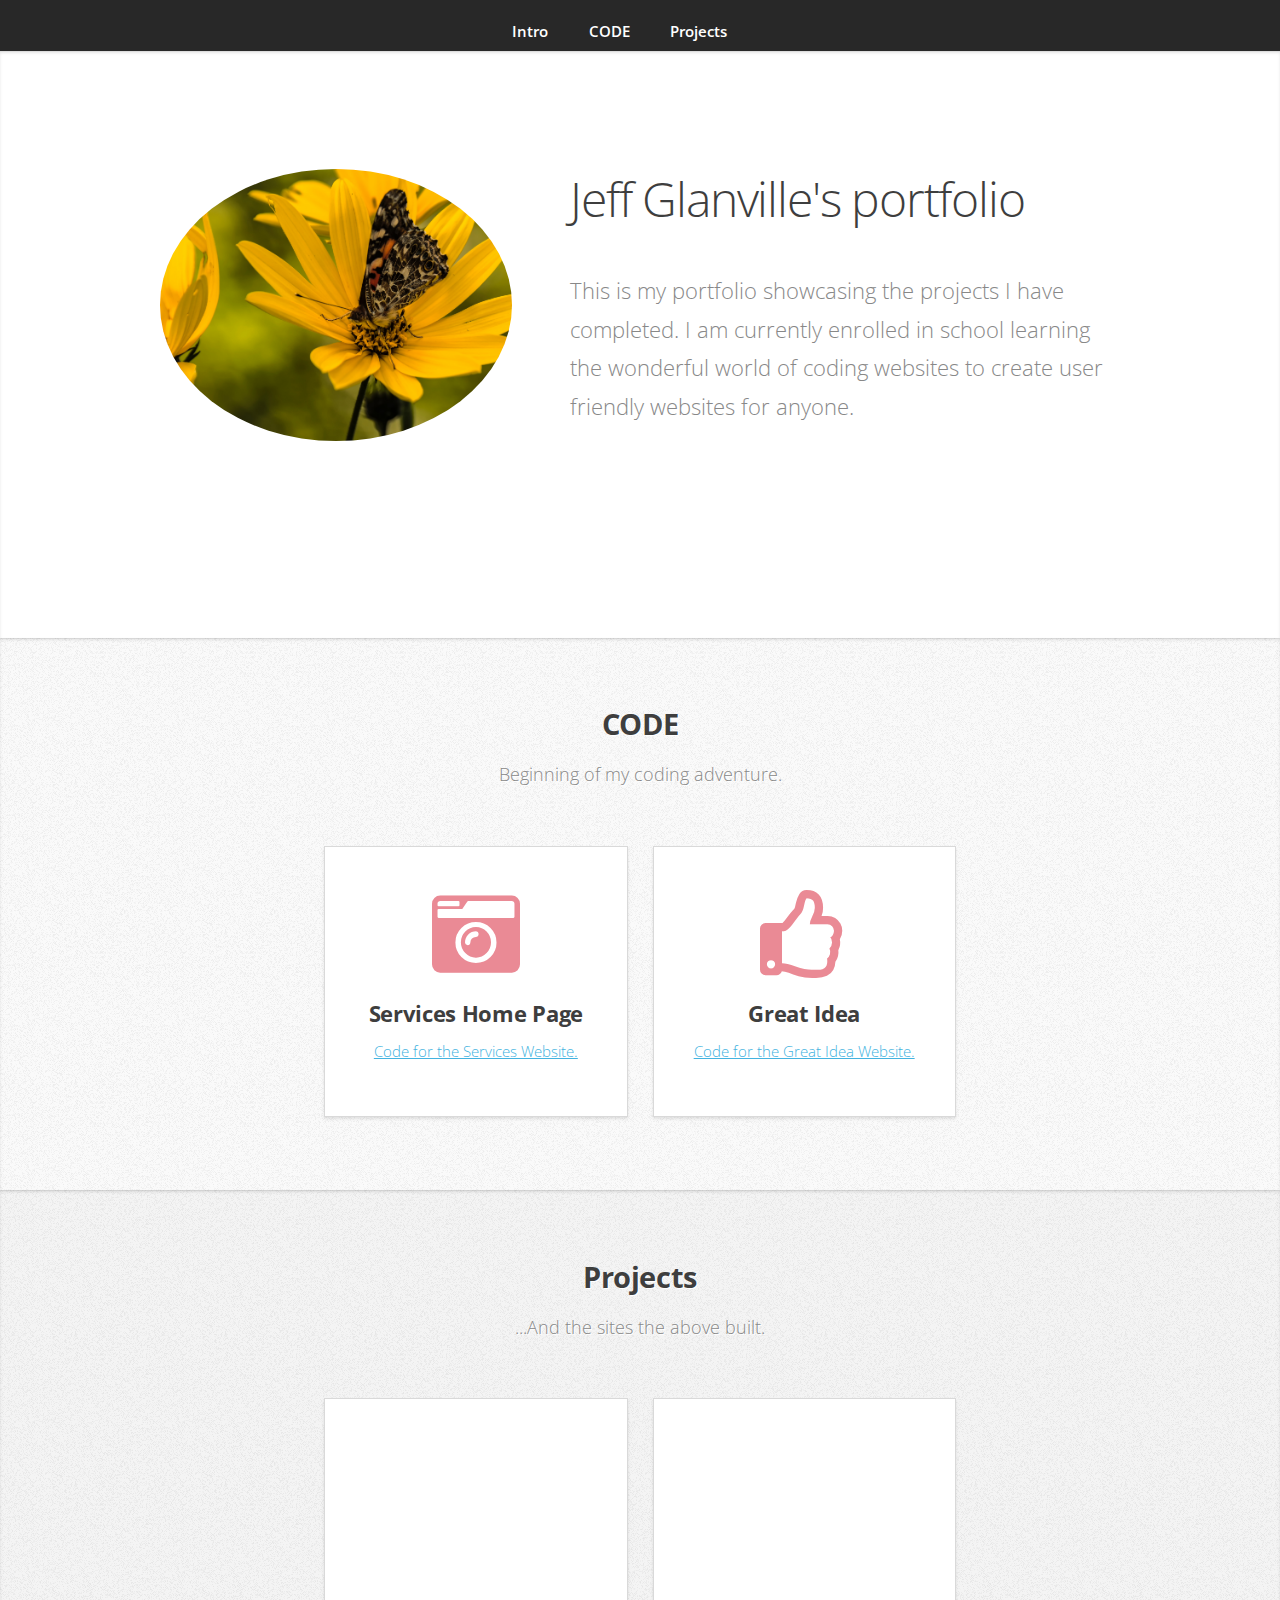
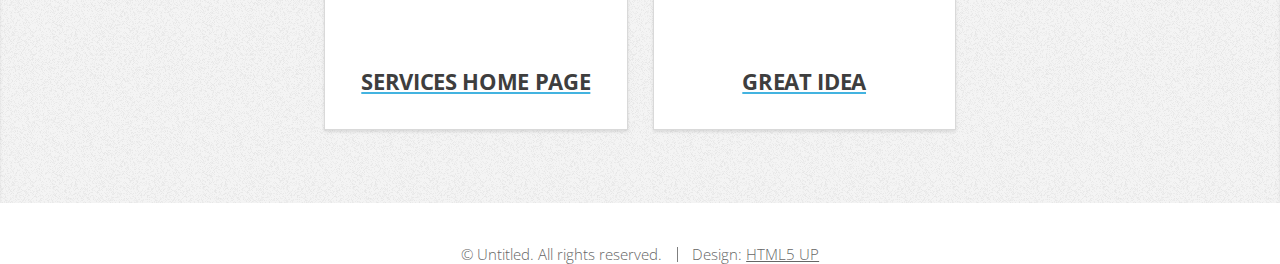
==== index.html @ b9e04d9b "update html" ====
<!DOCTYPE HTML>
<!--
	Miniport by HTML5 UP
	html5up.net | @ajlkn
	Free for personal and commercial use under the CCA 3.0 license (html5up.net/license)
-->
<html>
	<head>
		<title>Jeff Glanville Portfolio</title>
		<meta charset="utf-8" />
		<meta name="viewport" content="width=device-width, initial-scale=1, user-scalable=no" />
		<link rel="stylesheet" href="assets/css/main.css" />
	</head>
	<body class="is-preload">

		<!-- Nav -->
			<nav id="nav">
				<ul class="container">
					<li><a href="#top">Intro</a></li>
					<li><a href="#work">CODE</a></li>
					<li><a href="#portfolio">Projects</a></li>
					<li><a href="#contact"></a></li>
				</ul>
			</nav>

		<!-- Home -->
			<article id="top" class="wrapper style1">
				<div class="container">
					<div class="row">
						<div class="col-4 col-5-large col-12-medium">
							<span class="image fit"><img src="images/joel-bader-Ll4XTtTFcwk-unsplash.jpg" alt="" /></span>
						</div>
						<div class="col-8 col-7-large col-12-medium">
							<header>
								<h1>Jeff Glanville's portfolio</h1>
							</header>
							<p>This is my portfolio showcasing the projects I have completed. I am currently enrolled in school learning the wonderful world of coding websites to create user friendly websites for anyone.</p>
						</div>
					</div>
				</div>
			</article>

		<!-- Work -->
			<article id="work" class="wrapper style2">
				<div class="container">
					<header>
						<h2>CODE</h2>
						<p>Beginning of my coding adventure.</p>
					</header>
					<div class="row aln-center">
						<div class="col-4 col-6-medium col-12-small">
							<section class="box style1">
								<span class="icon solid featured fa-camera-retro"></span>
								<h3>Services Home Page</h3>
								<p><a href="file:/Users/jeffglanville/portfolio-website/jeff-glanville-greatidea.txt" target="_blank">Code for the Services Website.</p></a>
							</section>
						</div>
						<div class="col-4 col-6-medium col-12-small">
							<section class="box style1">
								<span class="icon featured fa-thumbs-up"></span>
								<h3>Great Idea</h3>
								<p><a href="file:/Users/jeffglanville/portfolio-website/jeff-glanville-greatidea.txt" target="_blank">Code for the Great Idea Website.</p></a>
							</section>
						</div>
					</div>
				</div>
			</article>

		<!-- Portfolio -->
			<article id="portfolio" class="wrapper style3">
				<div class="container">
					<header>
						<h2>Projects</h2>
						<p>...And the sites the above built.</p>
					</header>
					<div class="row">
						<div class="col-4 col-6-medium col-12-small">
							<article class="box style2">
								<a href="" class="image featured"><img src="/Users/jeffglanville/portfolio-website/images/glenn-carstens-peters-npxXWgQ33ZQ-unsplash.jpg" alt="" /></a>
								<a href="file:///Users/jeffglanville/UI-III-Flexbox/great-idea/services.html" target="_blank"><h3>SERVICES HOME PAGE</h3></a>
							</article>
						</div>
						<div class="col-4 col-6-medium col-12-small">
							<article class="box style2">
								<a href="" class="image featured"><img src="/Users/jeffglanville/portfolio-website/images/diego-ph-fIq0tET6llw-unsplash.jpg/portfolio-website/images/diego-ph-fIq0tET6llw-unsplash.jpg" alt="" /></a>
								<a href="file:///Users/jeffglanville/UI-III-Flexbox/great-idea/index.html" target="_blank"><h3>GREAT IDEA</h3></a>
							</article>
						</div>
					</div>
				</div>
			</article>
					<footer>
						<ul id="copyright">
							<li>&copy; Untitled. All rights reserved.</li><li>Design: <a href="http://html5up.net">HTML5 UP</a></li>
						</ul>
					</footer>
				</div>
			</article>

		<!-- Scripts -->
			<script src="assets/js/jquery.min.js"></script>
			<script src="assets/js/jquery.scrolly.min.js"></script>
			<script src="assets/js/browser.min.js"></script>
			<script src="assets/js/breakpoints.min.js"></script>
			<script src="assets/js/util.js"></script>
			<script src="assets/js/main.js"></script>

	</body>
</html>
---- assets/css/main.css ----
@import url("https://fonts.googleapis.com/css?family=Open+Sans:300,300italic,600,600italic,700");
@import url("fontawesome-all.min.css");

/*
	Miniport by HTML5 UP
	html5up.net | @ajlkn
	Free for personal and commercial use under the CCA 3.0 license (html5up.net/license)
*/

html, body, div, span, applet, object,
iframe, h1, h2, h3, h4, h5, h6, p, blockquote,
pre, a, abbr, acronym, address, big, cite,
code, del, dfn, em, img, ins, kbd, q, s, samp,
small, strike, strong, sub, sup, tt, var, b,
u, i, center, dl, dt, dd, ol, ul, li, fieldset,
form, label, legend, table, caption, tbody,
tfoot, thead, tr, th, td, article, aside,
canvas, details, embed, figure, figcaption,
footer, header, hgroup, menu, nav, output, ruby,
section, summary, time, mark, audio, video {
	margin: 0;
	padding: 0;
	border: 0;
	font-size: 100%;
	font: inherit;
	vertical-align: baseline;}

article, aside, details, figcaption, figure,
footer, header, hgroup, menu, nav, section {
	display: block;}

body {
	line-height: 1;
}

ol, ul {
	list-style: none;
}

blockquote, q {
	quotes: none;
}

	blockquote:before, blockquote:after, q:before, q:after {
		content: '';
		content: none;
	}

table {
	border-collapse: collapse;
	border-spacing: 0;
}

body {
	-webkit-text-size-adjust: none;
}

mark {
	background-color: transparent;
	color: inherit;
}

input::-moz-focus-inner {
	border: 0;
	padding: 0;
}

input, select, textarea {
	-moz-appearance: none;
	-webkit-appearance: none;
	-ms-appearance: none;
	appearance: none;
}

/* Basic */

	html {
		box-sizing: border-box;
	}

	*, *:before, *:after {
		box-sizing: inherit;
	}

	body {
		padding-top: 3.5em;
	}

		body.is-preload *, body.is-preload *:before, body.is-preload *:after {
			-moz-animation: none !important;
			-webkit-animation: none !important;
			-ms-animation: none !important;
			animation: none !important;
			-moz-transition: none !important;
			-webkit-transition: none !important;
			-ms-transition: none !important;
			transition: none !important;
		}

	body, input, textarea, select {
		font-family: 'Open Sans', sans-serif;
		line-height: 1.85em;
		color: #888;
		font-weight: 300;
		font-size: 13pt;
	}

	a {
		-moz-transition: color .2s ease-in-out;
		-webkit-transition: color .2s ease-in-out;
		-ms-transition: color .2s ease-in-out;
		transition: color .2s ease-in-out;
		color: #43B3E0;
		text-decoration: underline;
	}

		a:hover {
			color: #43bff0 !important;
		}

		a img {
			border: 0;
		}

	b, strong {
		font-weight: 600;
		color: #3e3e3e;
	}

	i, em {
		font-style: italic;
	}

	sub {
		position: relative;
		top: 0.5em;
		font-size: 0.8em;
	}

	sup {
		position: relative;
		top: -0.5em;
		font-size: 0.8em;
	}

	blockquote {
		border-left: solid 0.75em #eee;
		padding: 1em 0 1em 1.5em;
		font-style: italic;
	}

	h1, h2, h3, h4, h5, h6 {
		color: #3e3e3e;
		margin: 0 0 0.75em 0;
	}

	h1 a, h2 a, h3 a, h4 a, h5 a, h6 a {
		text-decoration: none;
		color: inherit;
	}

	h2, h3, h4, h5, h6 {
		font-weight: 700;
	}

	h1 {
		font-size: 3.25em;
		letter-spacing: -0.025em;
		font-weight: 300;
	}

		h1 strong {
			font-weight: 700;
		}

	h2 {
		font-size: 2em;
		letter-spacing: -0.015em;
	}

	h3 {
		font-size: 1.5em;
		letter-spacing: -0.015em;
	}

	em, i {
		font-style: italic;
	}

	br.clear {
		clear: both;
	}

	hr {
		border: 0;
		border-top: solid 1px #444;
		border-top-color: rgba(0, 0, 0, 0.35);
		box-shadow: 0px 1px 0px 0px rgba(255, 255, 255, 0.1);
		height: 1px;
		margin: 3em 0;
	}

	p, ul, ol, dl, table {
		margin-bottom: 2em;
	}

	header {
		margin: 0 0 3em 0;
	}

		header > p {
			font-size: 1.25em;
			margin: 0;
		}

	footer {
		margin: 3em 0 0 0;
	}

		footer > p {
			font-size: 1.25em;
		}

/* Container */

	.container {
		margin: 0 auto;
		max-width: calc(100% - 50px);
		width: 1200px;
	}

		.container.medium {
			width: 900px;
		}

		.container .row {
			display: flex;
			justify-content: center;
		}

		@media screen and (max-width: 1680px) {

			.container {
				width: 1200px;
			}

				.container.medium {
					width: 900px;
				}

		}

		@media screen and (max-width: 1280px) {

			.container {
				width: 960px;
			}

				.container.medium {
					width: 720px;
				}

		}

		@media screen and (max-width: 980px) {

			.container {
				width: 100%;
			}

				.container.medium {
					width: 75%;
				}

		}

		@media screen and (max-width: 736px) {

			.container {
				width: 100%;
				max-width: calc(100% - 30px);
			}

				.container.medium {
					width: 100%;
				}

		}

/* Row */

	.row {
		display: flex;
		flex-wrap: wrap;
		box-sizing: border-box;
		align-items: stretch;
	}

		.row > * {
			box-sizing: border-box;
		}

		.row.gtr-uniform > * > :last-child {
			margin-bottom: 0;
		}

		.row.aln-left {
			justify-content: flex-start;
		}

		.row.aln-center {
			justify-content: center;
		}

		.row.aln-right {
			justify-content: flex-end;
		}

		.row.aln-top {
			align-items: flex-start;
		}

		.row.aln-middle {
			align-items: center;
		}

		.row.aln-bottom {
			align-items: flex-end;
		}

		.row > .imp {
			order: -1;
		}

		.row > .col-1 {
			width: 8.33333%;
		}

		.row > .off-1 {
			margin-left: 8.33333%;
		}

		.row > .col-2 {
			width: 16.66667%;
		}

		.row > .off-2 {
			margin-left: 16.66667%;
		}

		.row > .col-3 {
			width: 25%;
		}

		.row > .off-3 {
			margin-left: 25%;
		}

		.row > .col-4 {
			width: 33.33333%;
		}

		.row > .off-4 {
			margin-left: 33.33333%;
		}

		.row > .col-5 {
			width: 41.66667%;
		}

		.row > .off-5 {
			margin-left: 41.66667%;
		}

		.row > .col-6 {
			width: 50%;
		}

		.row > .off-6 {
			margin-left: 50%;
		}

		.row > .col-7 {
			width: 58.33333%;
		}

		.row > .off-7 {
			margin-left: 58.33333%;
		}

		.row > .col-8 {
			width: 66.66667%;
		}

		.row > .off-8 {
			margin-left: 66.66667%;
		}

		.row > .col-9 {
			width: 75%;
		}

		.row > .off-9 {
			margin-left: 75%;
		}

		.row > .col-10 {
			width: 83.33333%;
		}

		.row > .off-10 {
			margin-left: 83.33333%;
		}

		.row > .col-11 {
			width: 91.66667%;
		}

		.row > .off-11 {
			margin-left: 91.66667%;
		}

		.row > .col-12 {
			width: 100%;
		}

		.row > .off-12 {
			margin-left: 100%;
		}

		.row.gtr-0 {
			margin-top: 0px;
			margin-left: 0px;
		}

			.row.gtr-0 > * {
				padding: 0px 0 0 0px;
			}

			.row.gtr-0.gtr-uniform {
				margin-top: 0px;
			}

				.row.gtr-0.gtr-uniform > * {
					padding-top: 0px;
				}

		.row.gtr-25 {
			margin-top: -6.25px;
			margin-left: -6.25px;
		}

			.row.gtr-25 > * {
				padding: 6.25px 0 0 6.25px;
			}

			.row.gtr-25.gtr-uniform {
				margin-top: -6.25px;
			}

				.row.gtr-25.gtr-uniform > * {
					padding-top: 6.25px;
				}

		.row.gtr-50 {
			margin-top: -12.5px;
			margin-left: -12.5px;
		}

			.row.gtr-50 > * {
				padding: 12.5px 0 0 12.5px;
			}

			.row.gtr-50.gtr-uniform {
				margin-top: -12.5px;
			}

				.row.gtr-50.gtr-uniform > * {
					padding-top: 12.5px;
				}

		.row {
			margin-top: -25px;
			margin-left: -25px;
		}

			.row > * {
				padding: 25px 0 0 25px;
			}

			.row.gtr-uniform {
				margin-top: -25px;
			}

				.row.gtr-uniform > * {
					padding-top: 25px;
				}

		.row.gtr-150 {
			margin-top: -37.5px;
			margin-left: -37.5px;
		}

			.row.gtr-150 > * {
				padding: 37.5px 0 0 37.5px;
			}

			.row.gtr-150.gtr-uniform {
				margin-top: -37.5px;
			}

				.row.gtr-150.gtr-uniform > * {
					padding-top: 37.5px;
				}

		.row.gtr-200 {
			margin-top: -50px;
			margin-left: -50px;
		}

			.row.gtr-200 > * {
				padding: 50px 0 0 50px;
			}

			.row.gtr-200.gtr-uniform {
				margin-top: -50px;
			}

				.row.gtr-200.gtr-uniform > * {
					padding-top: 50px;
				}

		@media screen and (max-width: 1680px) {

			.row {
				display: flex;
				flex-wrap: wrap;
				box-sizing: border-box;
				align-items: stretch;
			}

				.row > * {
					box-sizing: border-box;
				}

				.row.gtr-uniform > * > :last-child {
					margin-bottom: 0;
				}

				.row.aln-left {
					justify-content: flex-start;
				}

				.row.aln-center {
					justify-content: center;
				}

				.row.aln-right {
					justify-content: flex-end;
				}

				.row.aln-top {
					align-items: flex-start;
				}

				.row.aln-middle {
					align-items: center;
				}

				.row.aln-bottom {
					align-items: flex-end;
				}

				.row > .imp-xlarge {
					order: -1;
				}

				.row > .col-1-xlarge {
					width: 8.33333%;
				}

				.row > .off-1-xlarge {
					margin-left: 8.33333%;
				}

				.row > .col-2-xlarge {
					width: 16.66667%;
				}

				.row > .off-2-xlarge {
					margin-left: 16.66667%;
				}

				.row > .col-3-xlarge {
					width: 25%;
				}

				.row > .off-3-xlarge {
					margin-left: 25%;
				}

				.row > .col-4-xlarge {
					width: 33.33333%;
				}

				.row > .off-4-xlarge {
					margin-left: 33.33333%;
				}

				.row > .col-5-xlarge {
					width: 41.66667%;
				}

				.row > .off-5-xlarge {
					margin-left: 41.66667%;
				}

				.row > .col-6-xlarge {
					width: 50%;
				}

				.row > .off-6-xlarge {
					margin-left: 50%;
				}

				.row > .col-7-xlarge {
					width: 58.33333%;
				}

				.row > .off-7-xlarge {
					margin-left: 58.33333%;
				}

				.row > .col-8-xlarge {
					width: 66.66667%;
				}

				.row > .off-8-xlarge {
					margin-left: 66.66667%;
				}

				.row > .col-9-xlarge {
					width: 75%;
				}

				.row > .off-9-xlarge {
					margin-left: 75%;
				}

				.row > .col-10-xlarge {
					width: 83.33333%;
				}

				.row > .off-10-xlarge {
					margin-left: 83.33333%;
				}

				.row > .col-11-xlarge {
					width: 91.66667%;
				}

				.row > .off-11-xlarge {
					margin-left: 91.66667%;
				}

				.row > .col-12-xlarge {
					width: 100%;
				}

				.row > .off-12-xlarge {
					margin-left: 100%;
				}

				.row.gtr-0 {
					margin-top: 0px;
					margin-left: 0px;
				}

					.row.gtr-0 > * {
						padding: 0px 0 0 0px;
					}

					.row.gtr-0.gtr-uniform {
						margin-top: 0px;
					}

						.row.gtr-0.gtr-uniform > * {
							padding-top: 0px;
						}

				.row.gtr-25 {
					margin-top: -6.25px;
					margin-left: -6.25px;
				}

					.row.gtr-25 > * {
						padding: 6.25px 0 0 6.25px;
					}

					.row.gtr-25.gtr-uniform {
						margin-top: -6.25px;
					}

						.row.gtr-25.gtr-uniform > * {
							padding-top: 6.25px;
						}

				.row.gtr-50 {
					margin-top: -12.5px;
					margin-left: -12.5px;
				}

					.row.gtr-50 > * {
						padding: 12.5px 0 0 12.5px;
					}

					.row.gtr-50.gtr-uniform {
						margin-top: -12.5px;
					}

						.row.gtr-50.gtr-uniform > * {
							padding-top: 12.5px;
						}

				.row {
					margin-top: -25px;
					margin-left: -25px;
				}

					.row > * {
						padding: 25px 0 0 25px;
					}

					.row.gtr-uniform {
						margin-top: -25px;
					}

						.row.gtr-uniform > * {
							padding-top: 25px;
						}

				.row.gtr-150 {
					margin-top: -37.5px;
					margin-left: -37.5px;
				}

					.row.gtr-150 > * {
						padding: 37.5px 0 0 37.5px;
					}

					.row.gtr-150.gtr-uniform {
						margin-top: -37.5px;
					}

						.row.gtr-150.gtr-uniform > * {
							padding-top: 37.5px;
						}

				.row.gtr-200 {
					margin-top: -50px;
					margin-left: -50px;
				}

					.row.gtr-200 > * {
						padding: 50px 0 0 50px;
					}

					.row.gtr-200.gtr-uniform {
						margin-top: -50px;
					}

						.row.gtr-200.gtr-uniform > * {
							padding-top: 50px;
						}

		}

		@media screen and (max-width: 1280px) {

			.row {
				display: flex;
				flex-wrap: wrap;
				box-sizing: border-box;
				align-items: stretch;
			}

				.row > * {
					box-sizing: border-box;
				}

				.row.gtr-uniform > * > :last-child {
					margin-bottom: 0;
				}

				.row.aln-left {
					justify-content: flex-start;
				}

				.row.aln-center {
					justify-content: center;
				}

				.row.aln-right {
					justify-content: flex-end;
				}

				.row.aln-top {
					align-items: flex-start;
				}

				.row.aln-middle {
					align-items: center;
				}

				.row.aln-bottom {
					align-items: flex-end;
				}

				.row > .imp-large {
					order: -1;
				}

				.row > .col-1-large {
					width: 8.33333%;
				}

				.row > .off-1-large {
					margin-left: 8.33333%;
				}

				.row > .col-2-large {
					width: 16.66667%;
				}

				.row > .off-2-large {
					margin-left: 16.66667%;
				}

				.row > .col-3-large {
					width: 25%;
				}

				.row > .off-3-large {
					margin-left: 25%;
				}

				.row > .col-4-large {
					width: 33.33333%;
				}

				.row > .off-4-large {
					margin-left: 33.33333%;
				}

				.row > .col-5-large {
					width: 41.66667%;
				}

				.row > .off-5-large {
					margin-left: 41.66667%;
				}

				.row > .col-6-large {
					width: 50%;
				}

				.row > .off-6-large {
					margin-left: 50%;
				}

				.row > .col-7-large {
					width: 58.33333%;
				}

				.row > .off-7-large {
					margin-left: 58.33333%;
				}

				.row > .col-8-large {
					width: 66.66667%;
				}

				.row > .off-8-large {
					margin-left: 66.66667%;
				}

				.row > .col-9-large {
					width: 75%;
				}

				.row > .off-9-large {
					margin-left: 75%;
				}

				.row > .col-10-large {
					width: 83.33333%;
				}

				.row > .off-10-large {
					margin-left: 83.33333%;
				}

				.row > .col-11-large {
					width: 91.66667%;
				}

				.row > .off-11-large {
					margin-left: 91.66667%;
				}

				.row > .col-12-large {
					width: 100%;
				}

				.row > .off-12-large {
					margin-left: 100%;
				}

				.row.gtr-0 {
					margin-top: 0px;
					margin-left: 0px;
				}

					.row.gtr-0 > * {
						padding: 0px 0 0 0px;
					}

					.row.gtr-0.gtr-uniform {
						margin-top: 0px;
					}

						.row.gtr-0.gtr-uniform > * {
							padding-top: 0px;
						}

				.row.gtr-25 {
					margin-top: -6.25px;
					margin-left: -6.25px;
				}

					.row.gtr-25 > * {
						padding: 6.25px 0 0 6.25px;
					}

					.row.gtr-25.gtr-uniform {
						margin-top: -6.25px;
					}

						.row.gtr-25.gtr-uniform > * {
							padding-top: 6.25px;
						}

				.row.gtr-50 {
					margin-top: -12.5px;
					margin-left: -12.5px;
				}

					.row.gtr-50 > * {
						padding: 12.5px 0 0 12.5px;
					}

					.row.gtr-50.gtr-uniform {
						margin-top: -12.5px;
					}

						.row.gtr-50.gtr-uniform > * {
							padding-top: 12.5px;
						}

				.row {
					margin-top: -25px;
					margin-left: -25px;
				}

					.row > * {
						padding: 25px 0 0 25px;
					}

					.row.gtr-uniform {
						margin-top: -25px;
					}

						.row.gtr-uniform > * {
							padding-top: 25px;
						}

				.row.gtr-150 {
					margin-top: -37.5px;
					margin-left: -37.5px;
				}

					.row.gtr-150 > * {
						padding: 37.5px 0 0 37.5px;
					}

					.row.gtr-150.gtr-uniform {
						margin-top: -37.5px;
					}

						.row.gtr-150.gtr-uniform > * {
							padding-top: 37.5px;
						}

				.row.gtr-200 {
					margin-top: -50px;
					margin-left: -50px;
				}

					.row.gtr-200 > * {
						padding: 50px 0 0 50px;
					}

					.row.gtr-200.gtr-uniform {
						margin-top: -50px;
					}

						.row.gtr-200.gtr-uniform > * {
							padding-top: 50px;
						}

		}

		@media screen and (max-width: 980px) {

			.row {
				display: flex;
				flex-wrap: wrap;
				box-sizing: border-box;
				align-items: stretch;
			}

				.row > * {
					box-sizing: border-box;
				}

				.row.gtr-uniform > * > :last-child {
					margin-bottom: 0;
				}

				.row.aln-left {
					justify-content: flex-start;
				}

				.row.aln-center {
					justify-content: center;
				}

				.row.aln-right {
					justify-content: flex-end;
				}

				.row.aln-top {
					align-items: flex-start;
				}

				.row.aln-middle {
					align-items: center;
				}

				.row.aln-bottom {
					align-items: flex-end;
				}

				.row > .imp-medium {
					order: -1;
				}

				.row > .col-1-medium {
					width: 8.33333%;
				}

				.row > .off-1-medium {
					margin-left: 8.33333%;
				}

				.row > .col-2-medium {
					width: 16.66667%;
				}

				.row > .off-2-medium {
					margin-left: 16.66667%;
				}

				.row > .col-3-medium {
					width: 25%;
				}

				.row > .off-3-medium {
					margin-left: 25%;
				}

				.row > .col-4-medium {
					width: 33.33333%;
				}

				.row > .off-4-medium {
					margin-left: 33.33333%;
				}

				.row > .col-5-medium {
					width: 41.66667%;
				}

				.row > .off-5-medium {
					margin-left: 41.66667%;
				}

				.row > .col-6-medium {
					width: 50%;
				}

				.row > .off-6-medium {
					margin-left: 50%;
				}

				.row > .col-7-medium {
					width: 58.33333%;
				}

				.row > .off-7-medium {
					margin-left: 58.33333%;
				}

				.row > .col-8-medium {
					width: 66.66667%;
				}

				.row > .off-8-medium {
					margin-left: 66.66667%;
				}

				.row > .col-9-medium {
					width: 75%;
				}

				.row > .off-9-medium {
					margin-left: 75%;
				}

				.row > .col-10-medium {
					width: 83.33333%;
				}

				.row > .off-10-medium {
					margin-left: 83.33333%;
				}

				.row > .col-11-medium {
					width: 91.66667%;
				}

				.row > .off-11-medium {
					margin-left: 91.66667%;
				}

				.row > .col-12-medium {
					width: 100%;
				}

				.row > .off-12-medium {
					margin-left: 100%;
				}

				.row.gtr-0 {
					margin-top: 0px;
					margin-left: 0px;
				}

					.row.gtr-0 > * {
						padding: 0px 0 0 0px;
					}

					.row.gtr-0.gtr-uniform {
						margin-top: 0px;
					}

						.row.gtr-0.gtr-uniform > * {
							padding-top: 0px;
						}

				.row.gtr-25 {
					margin-top: -6.25px;
					margin-left: -6.25px;
				}

					.row.gtr-25 > * {
						padding: 6.25px 0 0 6.25px;
					}

					.row.gtr-25.gtr-uniform {
						margin-top: -6.25px;
					}

						.row.gtr-25.gtr-uniform > * {
							padding-top: 6.25px;
						}

				.row.gtr-50 {
					margin-top: -12.5px;
					margin-left: -12.5px;
				}

					.row.gtr-50 > * {
						padding: 12.5px 0 0 12.5px;
					}

					.row.gtr-50.gtr-uniform {
						margin-top: -12.5px;
					}

						.row.gtr-50.gtr-uniform > * {
							padding-top: 12.5px;
						}

				.row {
					margin-top: -25px;
					margin-left: -25px;
				}

					.row > * {
						padding: 25px 0 0 25px;
					}

					.row.gtr-uniform {
						margin-top: -25px;
					}

						.row.gtr-uniform > * {
							padding-top: 25px;
						}

				.row.gtr-150 {
					margin-top: -37.5px;
					margin-left: -37.5px;
				}

					.row.gtr-150 > * {
						padding: 37.5px 0 0 37.5px;
					}

					.row.gtr-150.gtr-uniform {
						margin-top: -37.5px;
					}

						.row.gtr-150.gtr-uniform > * {
							padding-top: 37.5px;
						}

				.row.gtr-200 {
					margin-top: -50px;
					margin-left: -50px;
				}

					.row.gtr-200 > * {
						padding: 50px 0 0 50px;
					}

					.row.gtr-200.gtr-uniform {
						margin-top: -50px;
					}

						.row.gtr-200.gtr-uniform > * {
							padding-top: 50px;
						}

		}

		@media screen and (max-width: 736px) {

			.row {
				display: flex;
				flex-wrap: wrap;
				box-sizing: border-box;
				align-items: stretch;
			}

				.row > * {
					box-sizing: border-box;
				}

				.row.gtr-uniform > * > :last-child {
					margin-bottom: 0;
				}

				.row.aln-left {
					justify-content: flex-start;
				}

				.row.aln-center {
					justify-content: center;
				}

				.row.aln-right {
					justify-content: flex-end;
				}

				.row.aln-top {
					align-items: flex-start;
				}

				.row.aln-middle {
					align-items: center;
				}

				.row.aln-bottom {
					align-items: flex-end;
				}

				.row > .imp-small {
					order: -1;
				}

				.row > .col-1-small {
					width: 8.33333%;
				}

				.row > .off-1-small {
					margin-left: 8.33333%;
				}

				.row > .col-2-small {
					width: 16.66667%;
				}

				.row > .off-2-small {
					margin-left: 16.66667%;
				}

				.row > .col-3-small {
					width: 25%;
				}

				.row > .off-3-small {
					margin-left: 25%;
				}

				.row > .col-4-small {
					width: 33.33333%;
				}

				.row > .off-4-small {
					margin-left: 33.33333%;
				}

				.row > .col-5-small {
					width: 41.66667%;
				}

				.row > .off-5-small {
					margin-left: 41.66667%;
				}

				.row > .col-6-small {
					width: 50%;
				}

				.row > .off-6-small {
					margin-left: 50%;
				}

				.row > .col-7-small {
					width: 58.33333%;
				}

				.row > .off-7-small {
					margin-left: 58.33333%;
				}

				.row > .col-8-small {
					width: 66.66667%;
				}

				.row > .off-8-small {
					margin-left: 66.66667%;
				}

				.row > .col-9-small {
					width: 75%;
				}

				.row > .off-9-small {
					margin-left: 75%;
				}

				.row > .col-10-small {
					width: 83.33333%;
				}

				.row > .off-10-small {
					margin-left: 83.33333%;
				}

				.row > .col-11-small {
					width: 91.66667%;
				}

				.row > .off-11-small {
					margin-left: 91.66667%;
				}

				.row > .col-12-small {
					width: 100%;
				}

				.row > .off-12-small {
					margin-left: 100%;
				}

				.row.gtr-0 {
					margin-top: 0px;
					margin-left: 0px;
				}

					.row.gtr-0 > * {
						padding: 0px 0 0 0px;
					}

					.row.gtr-0.gtr-uniform {
						margin-top: 0px;
					}

						.row.gtr-0.gtr-uniform > * {
							padding-top: 0px;
						}

				.row.gtr-25 {
					margin-top: -3.75px;
					margin-left: -3.75px;
				}

					.row.gtr-25 > * {
						padding: 3.75px 0 0 3.75px;
					}

					.row.gtr-25.gtr-uniform {
						margin-top: -3.75px;
					}

						.row.gtr-25.gtr-uniform > * {
							padding-top: 3.75px;
						}

				.row.gtr-50 {
					margin-top: -7.5px;
					margin-left: -7.5px;
				}

					.row.gtr-50 > * {
						padding: 7.5px 0 0 7.5px;
					}

					.row.gtr-50.gtr-uniform {
						margin-top: -7.5px;
					}

						.row.gtr-50.gtr-uniform > * {
							padding-top: 7.5px;
						}

				.row {
					margin-top: -15px;
					margin-left: -15px;
				}

					.row > * {
						padding: 15px 0 0 15px;
					}

					.row.gtr-uniform {
						margin-top: -15px;
					}

						.row.gtr-uniform > * {
							padding-top: 15px;
						}

				.row.gtr-150 {
					margin-top: -22.5px;
					margin-left: -22.5px;
				}

					.row.gtr-150 > * {
						padding: 22.5px 0 0 22.5px;
					}

					.row.gtr-150.gtr-uniform {
						margin-top: -22.5px;
					}

						.row.gtr-150.gtr-uniform > * {
							padding-top: 22.5px;
						}

				.row.gtr-200 {
					margin-top: -30px;
					margin-left: -30px;
				}

					.row.gtr-200 > * {
						padding: 30px 0 0 30px;
					}

					.row.gtr-200.gtr-uniform {
						margin-top: -30px;
					}

						.row.gtr-200.gtr-uniform > * {
							padding-top: 30px;
						}

		}

/* Form */

	form label {
		color: #3e3e3e;
		font-weight: 700;
		display: block;
		margin: 0 0 0.5em 0;
	}

	form input[type=text],
	form input[type=email],
	form input[type=password],
	form select,
	form textarea {
		-moz-transition: background .2s ease-in-out, box-shadow .2s ease-in-out;
		-webkit-transition: background .2s ease-in-out, box-shadow .2s ease-in-out;
		-ms-transition: background .2s ease-in-out, box-shadow .2s ease-in-out;
		transition: background .2s ease-in-out, box-shadow .2s ease-in-out;
		-webkit-appearance: none;
		display: block;
		border: 0;
		padding: 0.75em;
		font-size: 1em;
		border-radius: 8px;
		border: solid 1px #ddd;
		background: #fff;
		color: #bbb;
		box-shadow: inset 0px 2px 3px 1px rgba(0, 0, 0, 0.05), 0px 1px 0px 0px rgba(255, 255, 255, 0.025);
		width: 100%;
	}

		form input[type=text]:focus,
		form input[type=email]:focus,
		form input[type=password]:focus,
		form select:focus,
		form textarea:focus {
			background: #fafafa;
			box-shadow: inset 0px 2px 5px 0px rgba(0, 0, 0, 0.05), 0px 1px 0px 0px rgba(255, 255, 255, 0.025), inset 0px 0px 2px 1px #43bff0;
		}

	form textarea {
		height: 15em;
	}

	form .actions:last-child {
		margin-bottom: 0;
	}

	form ::-webkit-input-placeholder {
		color: #555 !important;
	}

	form :-moz-placeholder {
		color: #555 !important;
	}

	form ::-moz-placeholder {
		color: #555 !important;
	}

	form :-ms-input-placeholder {
		color: #555 !important;
	}

	form ::-moz-focus-inner {
		border: 0;
	}

/* Tables */

	table {
		width: 100%;
	}

		table.default {
			width: 100%;
		}

			table.default tr {
				border-top: solid 1px #eee;
			}

				table.default tr:first-child {
					border-top: 0;
				}

			table.default td {
				padding: 0.5em 1em 0.5em 1em;
			}

			table.default th {
				text-align: left;
				padding: 0.5em 1em 0.5em 1em;
				font-weight: 600;
				margin: 0 0 1em 0;
			}

			table.default thead {
				background: #4f4f4f;
				color: #fff;
			}

/* Section/Article */

	section, article {
		margin-bottom: 3em;
	}

	section > :last-child,
	article > :last-child,
	section:last-child,
	article:last-child {
		margin-bottom: 0;
	}

/* Image */

	.image {
		display: inline-block;
		position: relative;
	}

		.image img {
			display: block;
			width: 100%;
		}

		.image.fit {
			display: block;
			width: 100%;
		}

		.image.featured {
			display: block;
			width: 100%;
			margin: 0 0 2em 0;
		}

		.image.left {
			float: left;
			margin: 0 2em 2em 0;
		}

		.image.centered {
			display: block;
			margin: 0 0 2em 0;
		}

			.image.centered img {
				margin: 0 auto;
				width: auto;
			}

/* Button */

	input[type="button"],
	input[type="submit"],
	input[type="reset"],
	button,
	.button {
		background-image: url("images/bg.png"), -moz-linear-gradient(top, rgba(0, 0, 0, 0), rgba(0, 0, 0, 0.2));
		background-image: url("images/bg.png"), -webkit-linear-gradient(top, rgba(0, 0, 0, 0), rgba(0, 0, 0, 0.2));
		background-image: url("images/bg.png"), -ms-linear-gradient(top, rgba(0, 0, 0, 0), rgba(0, 0, 0, 0.2));
		background-image: url("images/bg.png"), linear-gradient(top, rgba(0, 0, 0, 0), rgba(0, 0, 0, 0.2));
		-moz-transition: background-color .2s ease-in-out;
		-webkit-transition: background-color .2s ease-in-out;
		-ms-transition: background-color .2s ease-in-out;
		transition: background-color .2s ease-in-out;
		-webkit-appearance: none;
		position: relative;
		display: inline-block;
		color: #fff !important;
		text-decoration: none;
		font-weight: 700;
		border: 0;
		outline: 0;
		cursor: pointer;
		border-radius: 8px;
		text-shadow: -1px -1px 0.5px rgba(0, 0, 0, 0.5);
		overflow: hidden;
		box-shadow: inset 0px 0px 0px 1px rgba(0, 0, 0, 0.5), inset 0px 2px 1px 0px rgba(255, 255, 255, 0.75);
		background-color: #43B3E0;
		padding: 1em 2.35em 1em 2.35em;
		font-size: 1.1em;
		max-width: 24em;
	}

		input[type="button"]:hover,
		input[type="submit"]:hover,
		input[type="reset"]:hover,
		button:hover,
		.button:hover {
			background-color: #43bff0;
			color: #fff !important;
		}

		input[type="button"]:active,
		input[type="submit"]:active,
		input[type="reset"]:active,
		button:active,
		.button:active {
			background-color: #3BA8D3;
			top: 1px;
		}

		input[type="button"].large,
		input[type="submit"].large,
		input[type="reset"].large,
		button.large,
		.button.large {
			font-size: 1.5em;
			letter-spacing: -0.025em;
		}

		input[type="button"].alt,
		input[type="submit"].alt,
		input[type="reset"].alt,
		button.alt,
		.button.alt {
			background-color: #444;
			box-shadow: inset 0px 0px 0px 1px #242424, inset 0px 2px 1px 0px rgba(255, 255, 255, 0.2);
		}

			input[type="button"].alt:hover,
			input[type="submit"].alt:hover,
			input[type="reset"].alt:hover,
			button.alt:hover,
			.button.alt:hover {
				background-color: #4f4f4f;
				color: #fff !important;
			}

			input[type="button"].alt:active,
			input[type="submit"].alt:active,
			input[type="reset"].alt:active,
			button.alt:active,
			.button.alt:active {
				background-color: #3f3f3f;
			}

/* List */

	ul {
		list-style: disc;
		padding-left: 1em;
	}

		ul li {
			padding-left: 0.5em;
		}

	ol {
		list-style: decimal;
		padding-left: 1.25em;
	}

		ol li {
			padding-left: 0.25em;
		}

/* Social */

	ul.social {
		cursor: default;
		margin: 0;
		list-style: none;
		padding-left: 0;
	}

		ul.social li {
			position: relative;
			display: inline-block;
			margin: 0.25em;
			top: 0;
			padding-left: 0;
		}

			ul.social li a {
				-moz-transition: top .2s ease-in-out;
				-webkit-transition: top .2s ease-in-out;
				-ms-transition: top .2s ease-in-out;
				transition: top .2s ease-in-out;
				display: block;
				width: 48px;
				height: 48px;
				border-radius: 6px;
				top: 0;
				position: relative;
			}

				ul.social li a:before {
					background-image: url("images/bg.png"), -moz-linear-gradient(top, rgba(0, 0, 0, 0), rgba(0, 0, 0, 0.2));
					background-image: url("images/bg.png"), -webkit-linear-gradient(top, rgba(0, 0, 0, 0), rgba(0, 0, 0, 0.2));
					background-image: url("images/bg.png"), -ms-linear-gradient(top, rgba(0, 0, 0, 0), rgba(0, 0, 0, 0.2));
					background-image: url("images/bg.png"), linear-gradient(top, rgba(0, 0, 0, 0), rgba(0, 0, 0, 0.2));
					-moz-transition: background-color .2s ease-in-out;
					-webkit-transition: background-color .2s ease-in-out;
					-ms-transition: background-color .2s ease-in-out;
					transition: background-color .2s ease-in-out;
					background-color: #444;
					border-radius: 6px;
					box-shadow: inset 0px 0px 0px 1px #282828, inset 0px 2px 1px 0px rgba(255, 255, 255, 0.1);
					color: #2E2E2E !important;
					display: block;
					font-size: 26px;
					height: 48px;
					line-height: 48px;
					text-align: center;
					outline: 0;
					overflow: hidden;
					text-shadow: 1px 1px 0px rgba(255, 255, 255, 0.1);
					width: 48px;
				}

				ul.social li a.fa-twitter {
					background-color: #2DAAE4;
				}

				ul.social li a.fa-facebook-f {
					background-color: #3C5A98;
				}

				ul.social li a.fa-dribbble {
					background-color: #C4376B;
				}

				ul.social li a.fa-linkedin-in {
					background-color: #006599;
				}

				ul.social li a.fa-tumblr {
					background-color: #51718A;
				}

				ul.social li a.fa-google-plus {
					background-color: #DA2713;
				}

				ul.social li a.fa-github {
					background-color: #FAFAFA;
				}

				ul.social li a.fa-rss {
					background-color: #F2600B;
				}

				ul.social li a.fa-instagram {
					background-color: #E0D7C8;
				}

				ul.social li a.fa-foursquare {
					background-color: #39A3D4;
				}

				ul.social li a.fa-skype {
					background-color: #10BEF1;
				}

				ul.social li a.fa-soundcloud {
					background-color: #FE5419;
				}

				ul.social li a.fa-youtube {
					background-color: #BF2E25;
				}

				ul.social li a.fa-blogger {
					background-color: #FF6501;
				}

				ul.social li a.fa-flickr {
					background-color: #0062DB;
				}

				ul.social li a.fa-vimeo {
					background-color: #4C8AB0;
				}

				ul.social li a:hover {
					top: -5px;
				}

					ul.social li a:hover:before {
						background-color: transparent;
					}

/* Actions */

	ul.actions {
		list-style: none;
		padding-left: 0;
	}

		ul.actions li {
			display: inline-block;
			margin: 0 0 0 1em;
			padding-left: 0;
		}

			ul.actions li:first-child {
				margin-left: 0;
			}

/* Box */

	.box {
		background: #fff;
		box-shadow: inset 0px 0px 0px 1px rgba(0, 0, 0, 0.15), 0px 2px 3px 0px rgba(0, 0, 0, 0.1);
		text-align: center;
		padding: 2em;
	}

		.box.style1 {
			padding: 3em 2em 3.5em 2em;
		}

			.box.style1 h3 {
				margin-bottom: 0.5em;
			}

		.box.style2 h3 {
			margin-bottom: 0.25em;
		}

		.box.style2 .image {
			position: relative;
			left: 2em;
			top: 2em;
			margin: -4em 0 4em -4em;
			width: 24rem;
			height: 15rem;
			display: flex;
			justify-content: center;
		}

/* Icons */

	.icon {
		text-decoration: none;
		text-decoration: none;
	}

		.icon:before {
			-moz-osx-font-smoothing: grayscale;
			-webkit-font-smoothing: antialiased;
			display: inline-block;
			font-style: normal;
			font-variant: normal;
			text-rendering: auto;
			line-height: 1;
			text-transform: none !important;
			font-family: 'Font Awesome 5 Free';
			font-weight: 400;
		}

		.icon:before {
			font-size: 1.25em;
		}

		.icon > .label {
			display: none;
		}

		.icon.solid:before {
			font-weight: 900;
		}

		.icon.brands:before {
			font-family: 'Font Awesome 5 Brands';
		}

		.icon.featured {
			color: #EA8A95;
			display: block;
			margin: 0 0 1.5em 0;
			cursor: default;
		}

			.icon.featured:before {
				font-size: 6em;
			}

/* Wrappers */

	.wrapper {
		background-image: url("images/bg.png");
		box-shadow: inset 0px 1px 0px 0px rgba(0, 0, 0, 0.05), inset 0px 2px 3px 0px rgba(0, 0, 0, 0.1);
		padding: 8em 0 8em 0;
		text-align: center;
	}

		.wrapper.style1 {
			background-image: none;
			background-color: #fff;
		}

		.wrapper.style2 {
			background-color: #fafafa;
			text-shadow: 1px 1px 0px #fff;
			display: flex;
			justify-content: center;
		}

		.wrapper.style3 {
			background-color: #f4f4f4;
			text-shadow: 1px 1px 0px #fff;
		}

		.wrapper.style4 {
			background-color: #303030;
			color: #999;
			text-shadow: -1px -1px 0px #181818;
		}

			.wrapper.style4 h1, .wrapper.style4 h2, .wrapper.style4 h3, .wrapper.style4 h4, .wrapper.style4 h5, .wrapper.style4 h6 {
				color: #fff;
			}

			.wrapper.style4 form input[type=text],
			.wrapper.style4 form input[type=password],
			.wrapper.style4 form select,
			.wrapper.style4 form textarea {
				border: none;
				background: #282828;
			}

				.wrapper.style4 form input[type=text]:focus,
				.wrapper.style4 form input[type=password]:focus,
				.wrapper.style4 form select:focus,
				.wrapper.style4 form textarea:focus {
					background: #252525;
				}

/* Nav */

	#nav {
		background-color: #282828;
		text-align: center;
		position: fixed;
		left: 0;
		top: 0;
		width: 100%;
		z-index: 10000;
		cursor: default;
		height: 3.5em;
		line-height: 3.5em;
	}

		#nav ul {
			margin-bottom: 0;
			list-style: none;
			padding-left: 0;
		}

		#nav li {
			display: inline-block;
			padding-left: 0;
		}

		#nav a {
			-moz-transition: background-color .2s ease-in-out;
			-webkit-transition: background-color .2s ease-in-out;
			-ms-transition: background-color .2s ease-in-out;
			transition: background-color .2s ease-in-out;
			position: relative;
			display: block;
			color: #fff;
			text-decoration: none;
			outline: 0;
			font-weight: 600;
			border-radius: 8px;
			color: #fff;
			height: 2.5em;
			line-height: 2.5em;
			padding: 0 1.25em;
		}

			#nav a:hover {
				color: #fff !important;
				background: #383838;
			}

			#nav a.active {
				background: #484848;
			}

				#nav a.active:before {
					content: '';
					display: block;
					position: absolute;
					bottom: -0.6em;
					left: 50%;
					margin-left: -0.75em;
					border-left: solid 0.75em transparent;
					border-right: solid 0.75em transparent;
					border-top: solid 0.6em #282828;
				}

/* Articles */

	body > article {
		margin-bottom: 0;
	}

	#top {
		padding: 10em 0 10em 0;
		text-align: left;
	}

		#top .image {
			border-radius: 100%;
			width: 20em;
			height: 20em;
			margin: 0;
		}

			#top .image img {
				border-radius: 100%;
			}

		#top h1 {
			margin-top: 0.35em;
		}

		#top p {
			font-size: 1.5em;
			line-height: 1.75em;
		}

			#top p a {
				color: inherit;
			}

	#contact footer {
		font-size: 0.9em;
	}

/* Copyright */

	#copyright {
		color: #666;
		font-size: 1em;
		line-height: 1em;
		list-style: none;
		padding-left: 0;
		margin-bottom: 0;
		text-align: center;
	}

		#copyright li {
			display: inline-block;
			border-left: solid 1px rgba(0, 0, 0, 0.5);
			box-shadow: -1px 0px 0px 0px rgba(255, 255, 255, 0.1);
			padding: 0 0 0 1em;
			margin: 0 0 0 1em;
		}

			#copyright li:first-child {
				border: 0;
				box-shadow: none;
				padding-left: 0;
				margin-left: 0;
			}

		#copyright a {
			-moz-transition: color .2s ease-in-out;
			-webkit-transition: color .2s ease-in-out;
			-ms-transition: color .2s ease-in-out;
			transition: color .2s ease-in-out;
			color: inherit;
		}

			#copyright a:hover {
				color: #777;
			}

/* Large */

	@media screen and (max-width: 1280px) {

		/* Basic */

			body {
				font-size: 11pt;
			}

			input, textarea, select {
				font-size: 11pt;
			}

			header {
				margin: 0 0 4em 0;
			}

		/* Wrappers */

			.wrapper {
				padding: 5em 0 5em 0;
				text-align: center;
			}

				.wrapper.style4 .row-special {
					margin: 2em 0 0 0;
					padding: 2em 0 2em 0;
				}

		/* Articles */

			#top {
				padding: 8em 0;
			}

				#top .image {
					width: 24em;
					height: 24em;
					margin: 0;
				}

	}

/* Medium */

	@media screen and (max-width: 980px) {

		/* Articles */

			#top {
				text-align: center;
				padding: 5em 0;
			}

				#top .image {
					margin: 0 auto 2em auto;
				}

	}

/* Small */

	@media screen and (max-width: 736px) {

		/* Basic */

			body {
				padding-top: 44px;
			}

			body, input, textarea, select {
				line-height: 1.75em;
				font-size: 10pt;
				letter-spacing: 0;
			}

			h1, h2, h3, h4, h5, h6 {
				font-size: 1.25em;
				margin: 0 0 0.4em 0;
			}

			h1 {
				font-size: 2.25em;
				line-height: 1.25em;
			}

			header {
				margin: 0 0 2em 0;
			}

				header > p {
					font-size: 1.25em;
				}

			footer {
				margin: 2.5em 0 0 0;
			}

				footer > p {
					font-size: 1.25em;
				}

			hr {
				margin: 1.5em 0 2em 0;
			}

		/* Section/Article */

			section, article {
				clear: both;
			}

		/* Button */

			input[type="button"],
			input[type="submit"],
			input[type="reset"],
			button,
			.button {
				text-align: center;
				font-size: 1.2em;
				width: 100%;
				padding: 1em 0 1em 0;
			}

				input[type="button"].large,
				input[type="submit"].large,
				input[type="reset"].large,
				button.large,
				.button.large {
					font-size: 1.2em;
					letter-spacing: 0;
				}

		/* Social */

			ul.social {
				padding: 1em 0.5em 0 0.5em;
			}

				ul.social li {
					margin: 0.5em 0.5em 0.5em 0.5em;
				}

					ul.social li a {
						top: 0 !important;
					}

						ul.social li a:before {
							background-color: transparent !important;
						}

		/* Actions */

			ul.actions {
				margin: 0;
			}

				ul.actions li {
					display: block;
					margin: 15px 0 0 0;
				}

					ul.actions li:first-child {
						margin-top: 0;
					}

		/* Box */

			.box {
				padding: 30px 20px 30px 20px;
				margin: 0 0 20px 0 !important;
			}

				.box h3 {
					margin-bottom: 0.25em;
				}

				.box .image.centered {
					margin-bottom: 1em;
				}

				.box .image.featured {
					position: relative;
					left: 20px;
					top: 20px;
					margin: -50px 0 50px -40px;
					width: auto;
				}

				.box.style1 {
					max-width: 32em;
					margin-left: auto !important;
					margin-right: auto !important;
				}

				.box.style2 {
					max-width: 32em;
					margin-left: auto !important;
					margin-right: auto !important;
				}

		/* Wrappers */

			.wrapper {
				padding: 3em 0;
				text-align: center;
			}

		/* Nav */

			#nav {
				height: 44px;
				line-height: 44px;
			}

				#nav a {
					padding: 0 0.75em;
					height: inherit;
					line-height: inherit;
					border-radius: 0;
				}

					#nav a:hover {
						background-color: transparent;
					}

		/* Articles */

			#top {
				padding: 3em 0;
			}

				#top .image {
					width: 15em;
					height: 15em;
					margin-bottom: 0;
				}

				#top p {
					font-size: 1em;
				}

			#contact footer {
				margin: 0;
			}

		/* Copyright */

			#copyright {
				font-size: 1em;
				margin: 0;
			}

				#copyright li {
					display: block;
					margin: 1em 0 0 0;
					padding: 0;
					box-shadow: none;
					border-left: 0;
				}

					#copyright li:first-child {
						margin-top: 0;
					}

	}
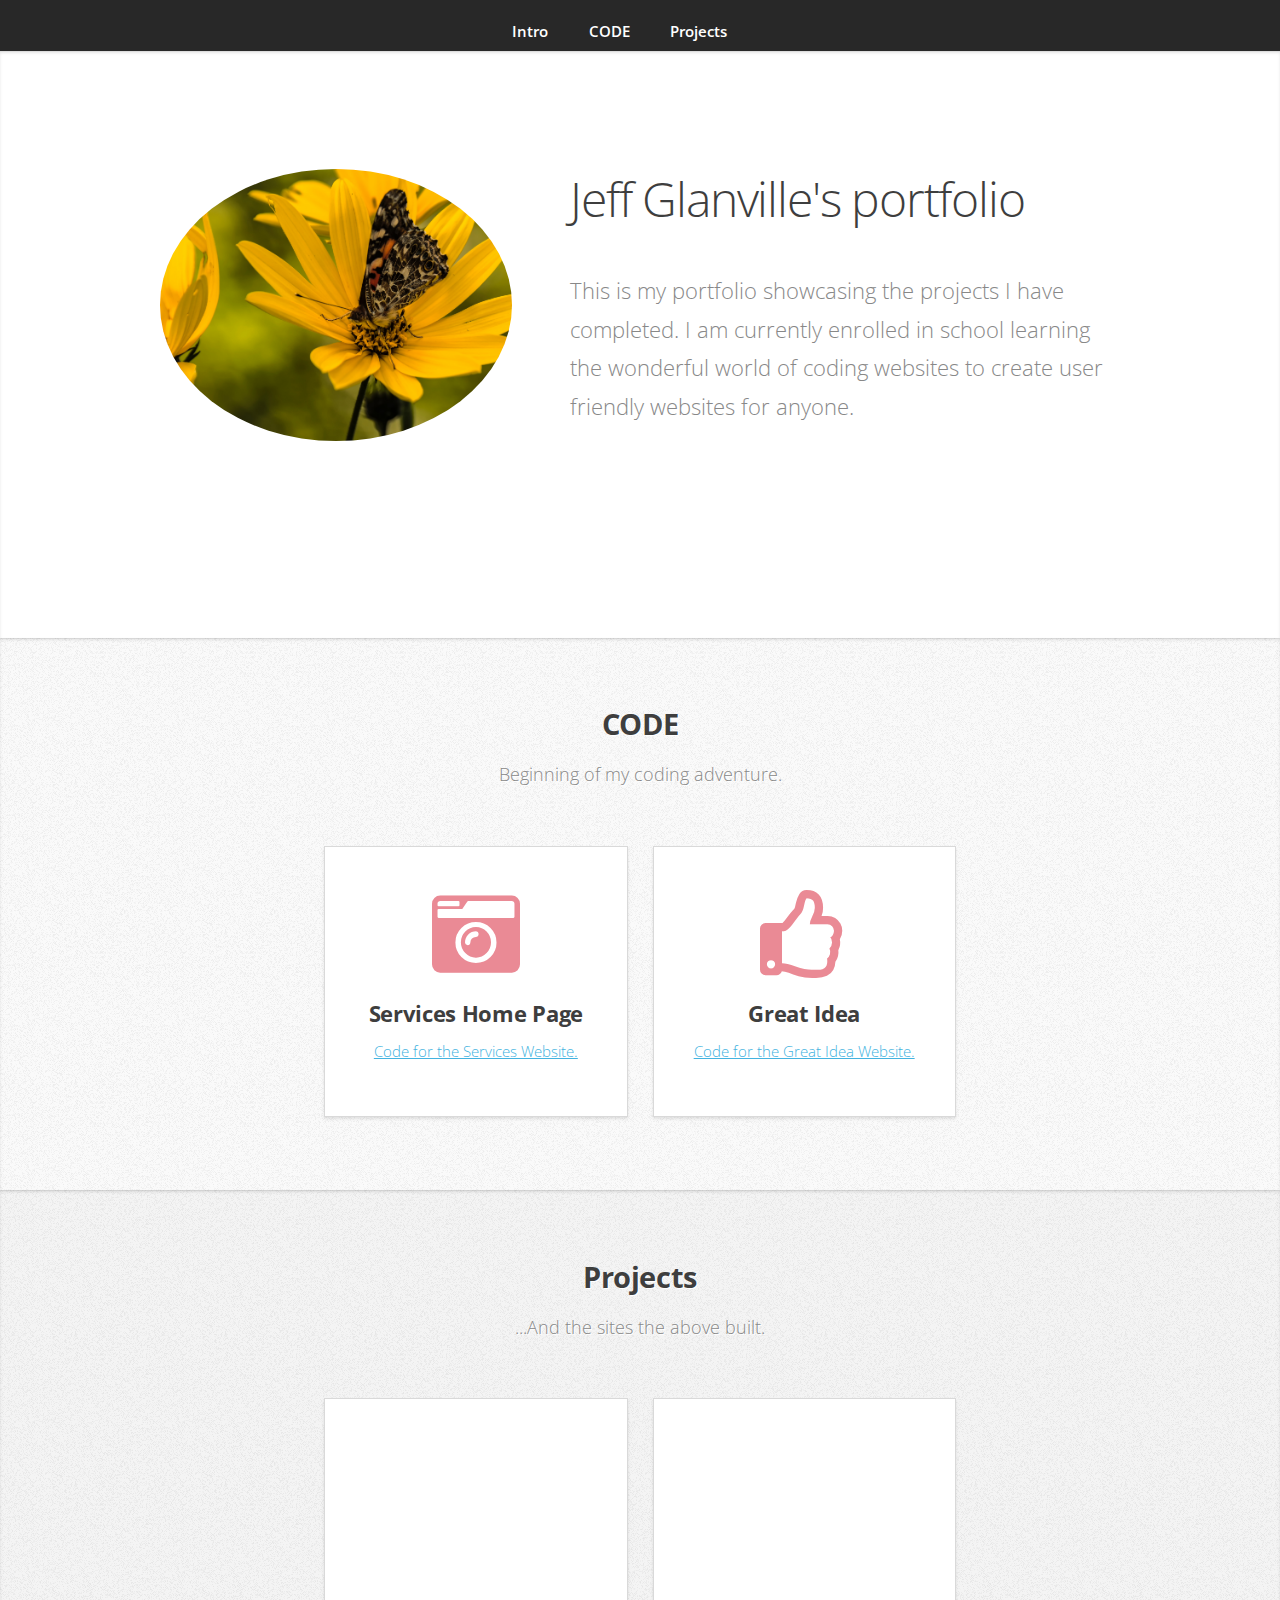
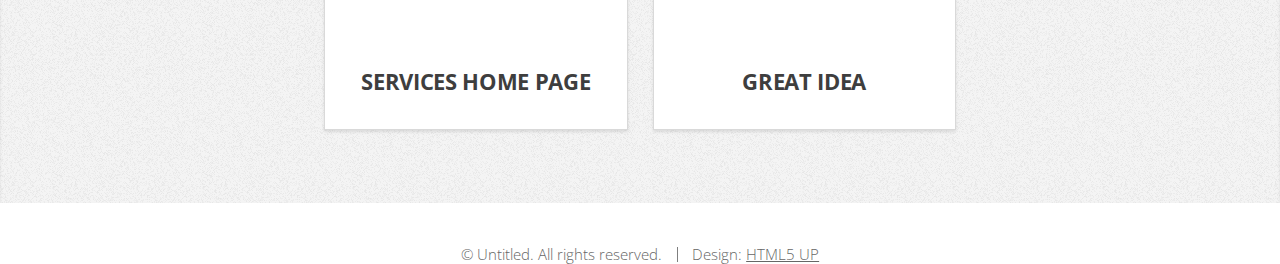
==== commit 39d6babe: "update html" ====
--- a/index.html
+++ b/index.html
@@ -76,13 +76,13 @@
 					<div class="row">
 						<div class="col-4 col-6-medium col-12-small">
 							<article class="box style2">
-								<a href="" class="image featured"><img src="/Users/jeffglanville/portfolio-website/images/glenn-carstens-peters-npxXWgQ33ZQ-unsplash.jpg" alt="" /></a>
+								<a href="" class="image featured"><img src="file:/Users/jeffglanville/portfolio-website/images/glenn-carstens-peters-npxXWgQ33ZQ-unsplash.jpg" alt="" /></a>
 								<a href="file:///Users/jeffglanville/UI-III-Flexbox/great-idea/services.html" target="_blank"><h3>SERVICES HOME PAGE</h3></a>
 							</article>
 						</div>
 						<div class="col-4 col-6-medium col-12-small">
 							<article class="box style2">
-								<a href="" class="image featured"><img src="/Users/jeffglanville/portfolio-website/images/diego-ph-fIq0tET6llw-unsplash.jpg/portfolio-website/images/diego-ph-fIq0tET6llw-unsplash.jpg" alt="" /></a>
+								<a href="" class="image featured"><img src="/Users/jeffglanville/portfolio-website/images/diego-ph-fIq0tET6llw-unsplash.jpg" alt="" /></a>
 								<a href="file:///Users/jeffglanville/UI-III-Flexbox/great-idea/index.html" target="_blank"><h3>GREAT IDEA</h3></a>
 							</article>
 						</div>
--- a/assets/css/main.css
+++ b/assets/css/main.css
@@ -1945,6 +1945,10 @@
 			justify-content: center;
 		}
 
+		.box.style2 a {
+			text-decoration: none;
+		}
+
 /* Icons */
 
 	.icon {
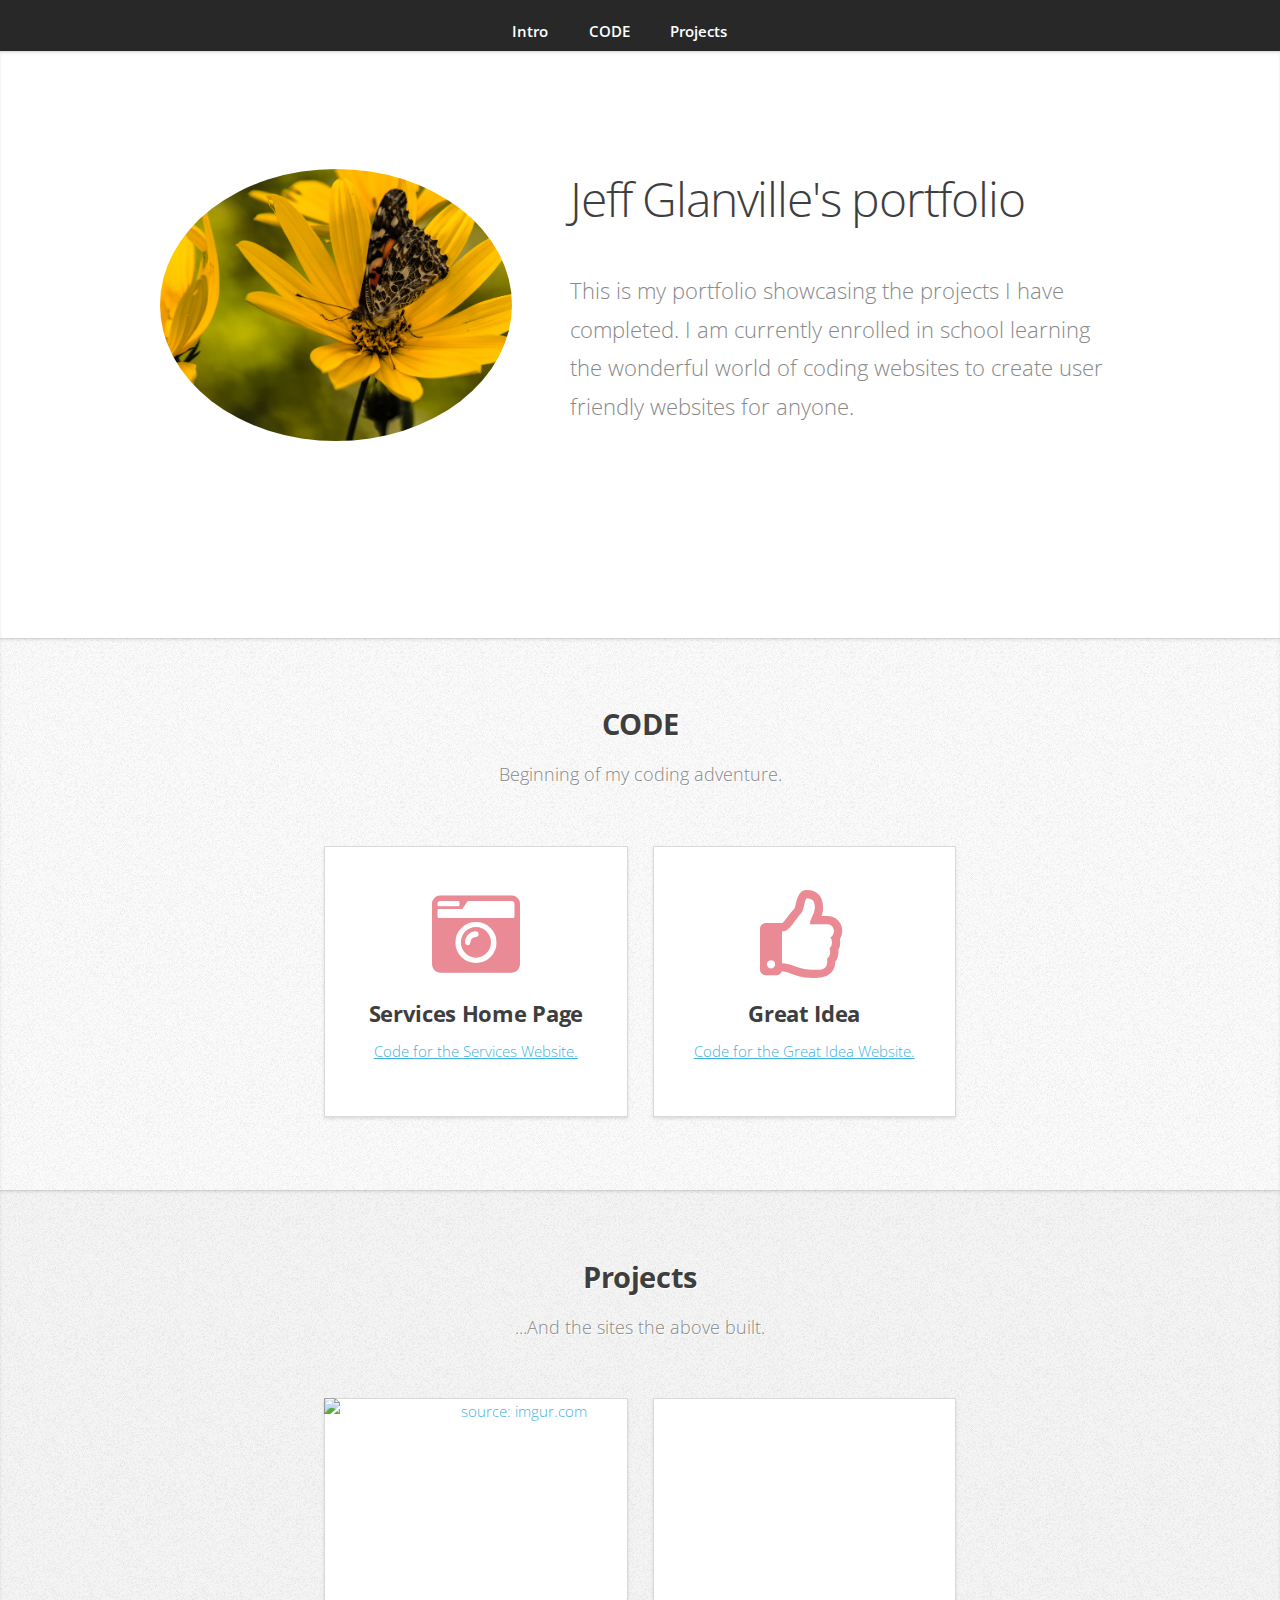
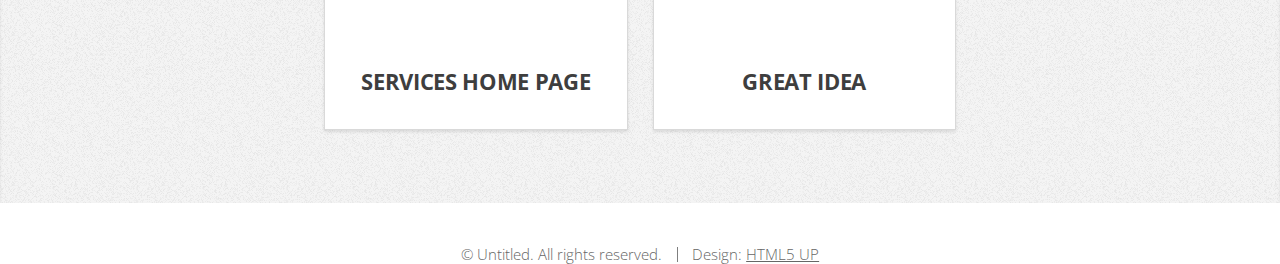
==== commit 4b14d8e1: "update images" ====
--- a/index.html
+++ b/index.html
@@ -52,7 +52,7 @@
 							<section class="box style1">
 								<span class="icon solid featured fa-camera-retro"></span>
 								<h3>Services Home Page</h3>
-								<p><a href="file:/Users/jeffglanville/portfolio-website/jeff-glanville-greatidea.txt" target="_blank">Code for the Services Website.</p></a>
+								<p><a href="https://github.com/jeffglanville/portfolio-website/blob/jeff-glanville/great-idea.html" target="_blank">Code for the Services Website.</p></a>
 							</section>
 						</div>
 						<div class="col-4 col-6-medium col-12-small">
@@ -76,14 +76,14 @@
 					<div class="row">
 						<div class="col-4 col-6-medium col-12-small">
 							<article class="box style2">
-								<a href="" class="image featured"><img src="file:/Users/jeffglanville/portfolio-website/images/glenn-carstens-peters-npxXWgQ33ZQ-unsplash.jpg" alt="" /></a>
-								<a href="file:///Users/jeffglanville/UI-III-Flexbox/great-idea/services.html" target="_blank"><h3>SERVICES HOME PAGE</h3></a>
+								<a href="" class="image featured"><img src="https://i.imgur.com/U3UaghI.jpg" title="source: imgur.com" /></a>
+								<a href="/Users/jeffglanville/UI-III-Flexbox/great-idea/services.html" target="_blank"><h3>SERVICES HOME PAGE</h3></a>
 							</article>
 						</div>
 						<div class="col-4 col-6-medium col-12-small">
 							<article class="box style2">
-								<a href="" class="image featured"><img src="/Users/jeffglanville/portfolio-website/images/diego-ph-fIq0tET6llw-unsplash.jpg" alt="" /></a>
-								<a href="file:///Users/jeffglanville/UI-III-Flexbox/great-idea/index.html" target="_blank"><h3>GREAT IDEA</h3></a>
+								<a href="" class="image featured"><img src="file:/Users/jeffglanville/portfolio-website/images/diego-ph-fIq0tET6llw-unsplash.jpg" alt="" /></a>
+								<a href="/Users/jeffglanville/UI-III-Flexbox/great-idea/index.html" target="_blank"><h3>GREAT IDEA</h3></a>
 							</article>
 						</div>
 					</div>
